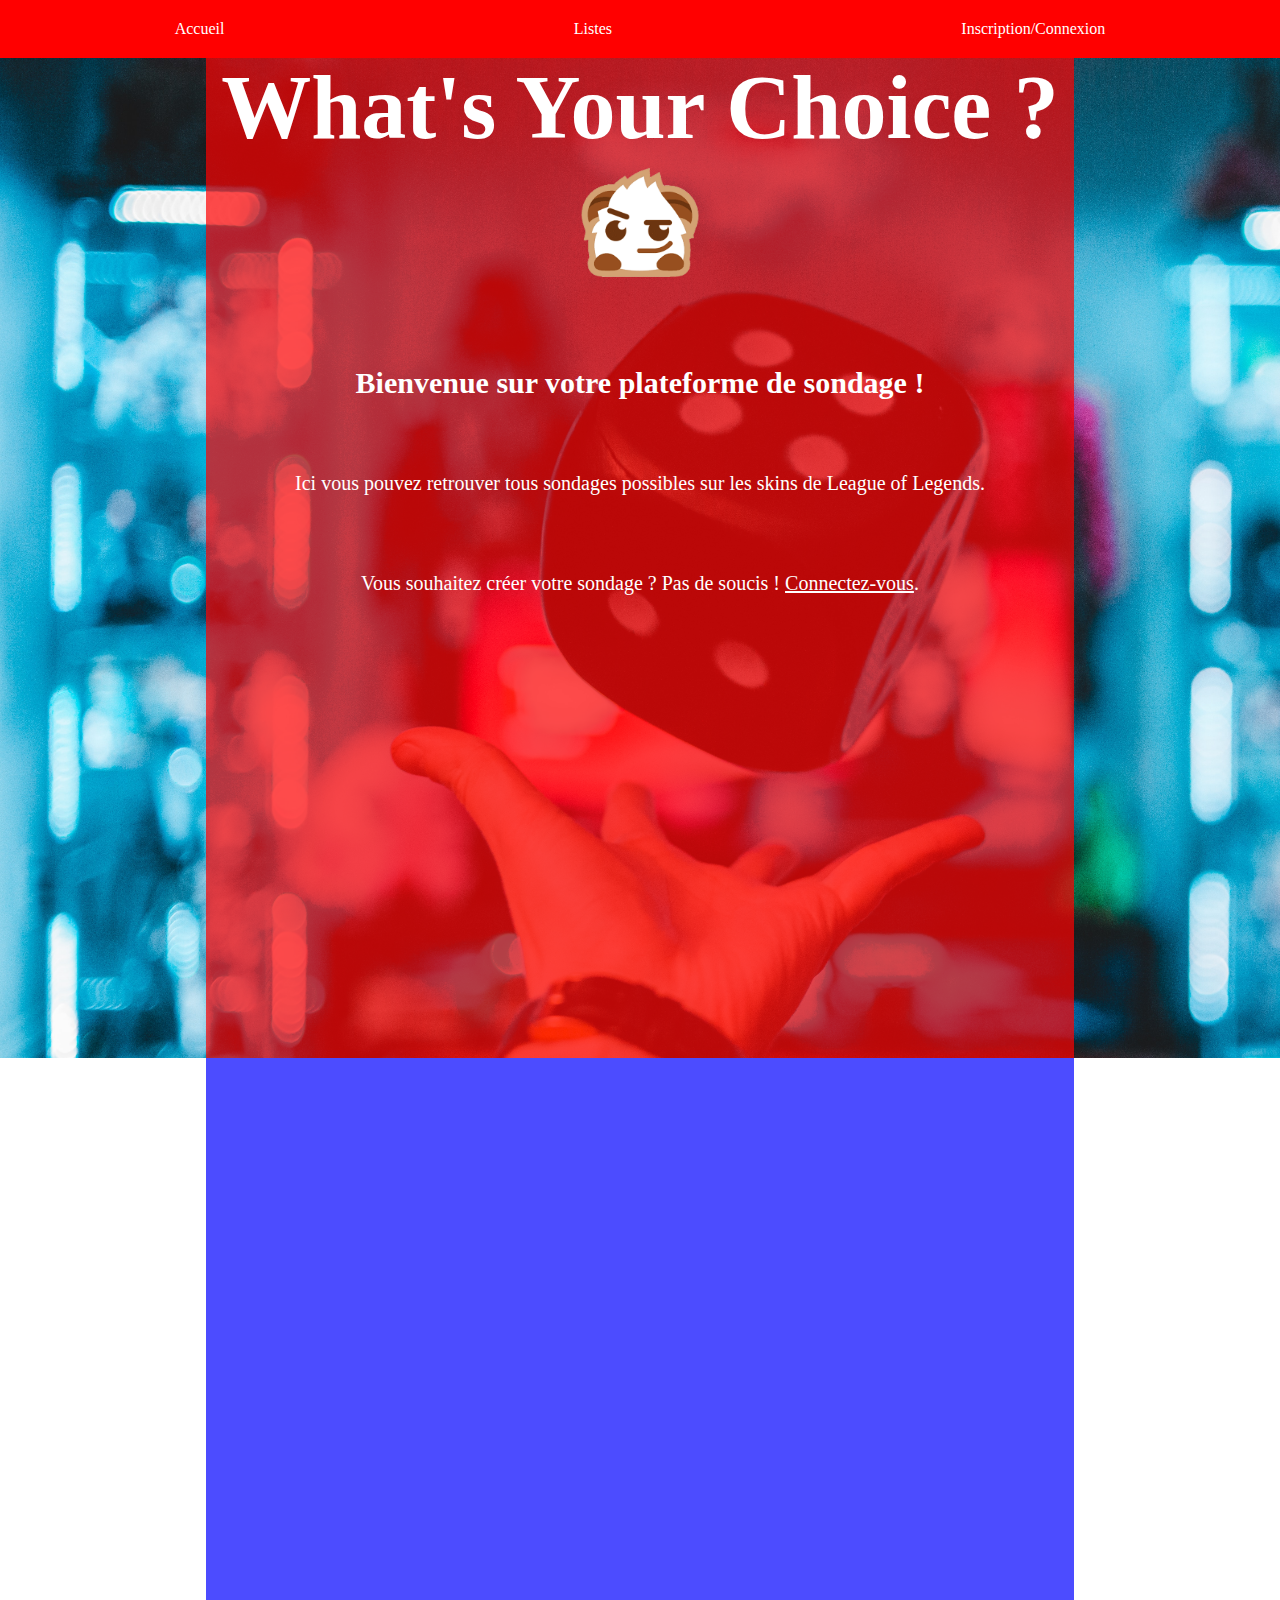
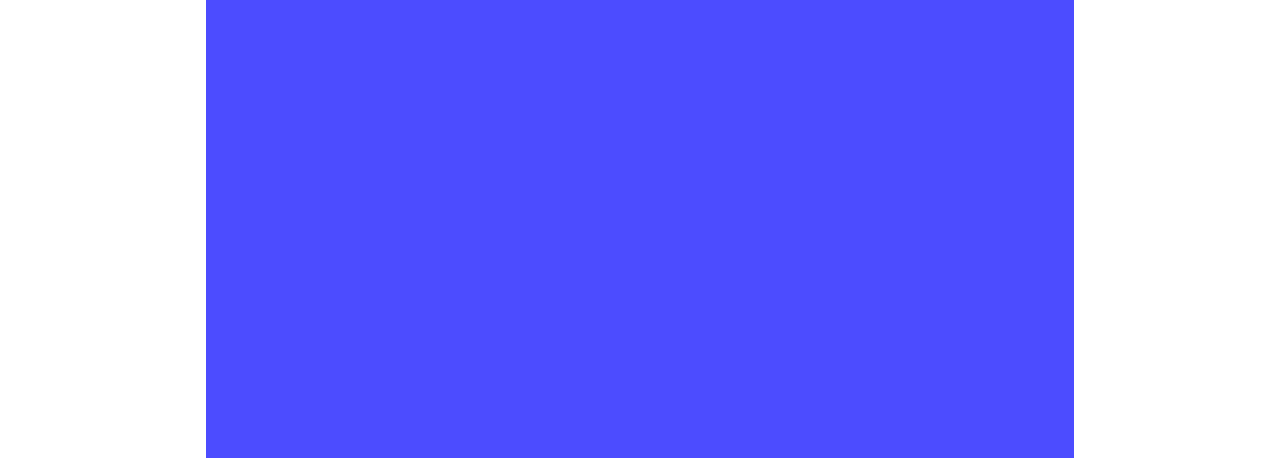
==== index.html @ 1a035a84 "initial commit" ====
<!doctype html>
<html lang="fr">
<head>
    <meta charset="UTF-8">
    <meta name="viewport"
          content="width=device-width, user-scalable=no, initial-scale=1.0, maximum-scale=1.0, minimum-scale=1.0">
    <meta http-equiv="X-UA-Compatible" content="ie=edge">
    <link rel="stylesheet" href="CSS/index.css">
    <title>Sondages</title>
</head>

<body>

<header>
    <nav>
        <a href="index.html">Accueil</a>
        <a href="lists.html">Listes</a>
        <a href="">Inscription/Connexion</a>
    </nav>
</header>

<section id="sec1" class="bg1">
    <div class="back1">
        <div>
            <h1>What's Your Choice ?</h1>
            <img src="IMG/poro.png">
            <h2>Bienvenue sur votre plateforme de sondage !</h2>
            <p>Ici vous pouvez retrouver tous sondages possibles sur les skins de League of Legends.</p>
            <p>Vous souhaitez créer votre sondage ? Pas de soucis !
                <a href="">Connectez-vous</a>.</p>
        </div>
    </div>
</section>

<section id="sec2" class="bg2">
    <div class="back2">

    </div>
</section>

</body>
</html>
---- CSS/index.css ----
/*----------- ALL -----------------------*/

*{
    margin: 0;
    padding: 0;
    box-sizing: border-box;
}

/*----------- BACKGROUNDS -----------------*/

.bg1 {
    background-image: url("../IMG/des.jpg");
    background-size: cover;
}

/*------------- ICONS -------------------*/


/*-------------- NAV -------------------*/

nav {
    background-color: red;
    display: flex;
    justify-content: space-around;
}

nav a {
    padding: 20px;
    text-decoration: none;
    color: #ffffff;
}

nav a:hover{
    color: black;
}

/*------------- SECTION 1 -------------*/

#sec1 {
    padding: 0 20px;
}

.back1 {
    height: 1000px;
    width: 70%;
    background-color: rgb(255,0,0,0.7);
    margin: 0 auto;
    text-align: center;
}

#sec1 img {
    width: 20%;
}

#sec1 div, #sec1 div a {
    color:white;
    line-height: 100px;
}

#sec1 div a:hover {
    color: black;
}

#sec1 h1 {
    font-size: 90px;
}

#sec1 h2 {
    font-size: 30px;
}

#sec1 p {
    font-size: 20px;
}


/*---------- SECTION 2 ------------*/

#sec2 {
    padding: 0 20px;
}

.back2 {
    height: 1000px;
    width: 70%;
    background-color: rgb(0,0,255,0.7);
    margin: 0 auto;
    text-align: center;
}
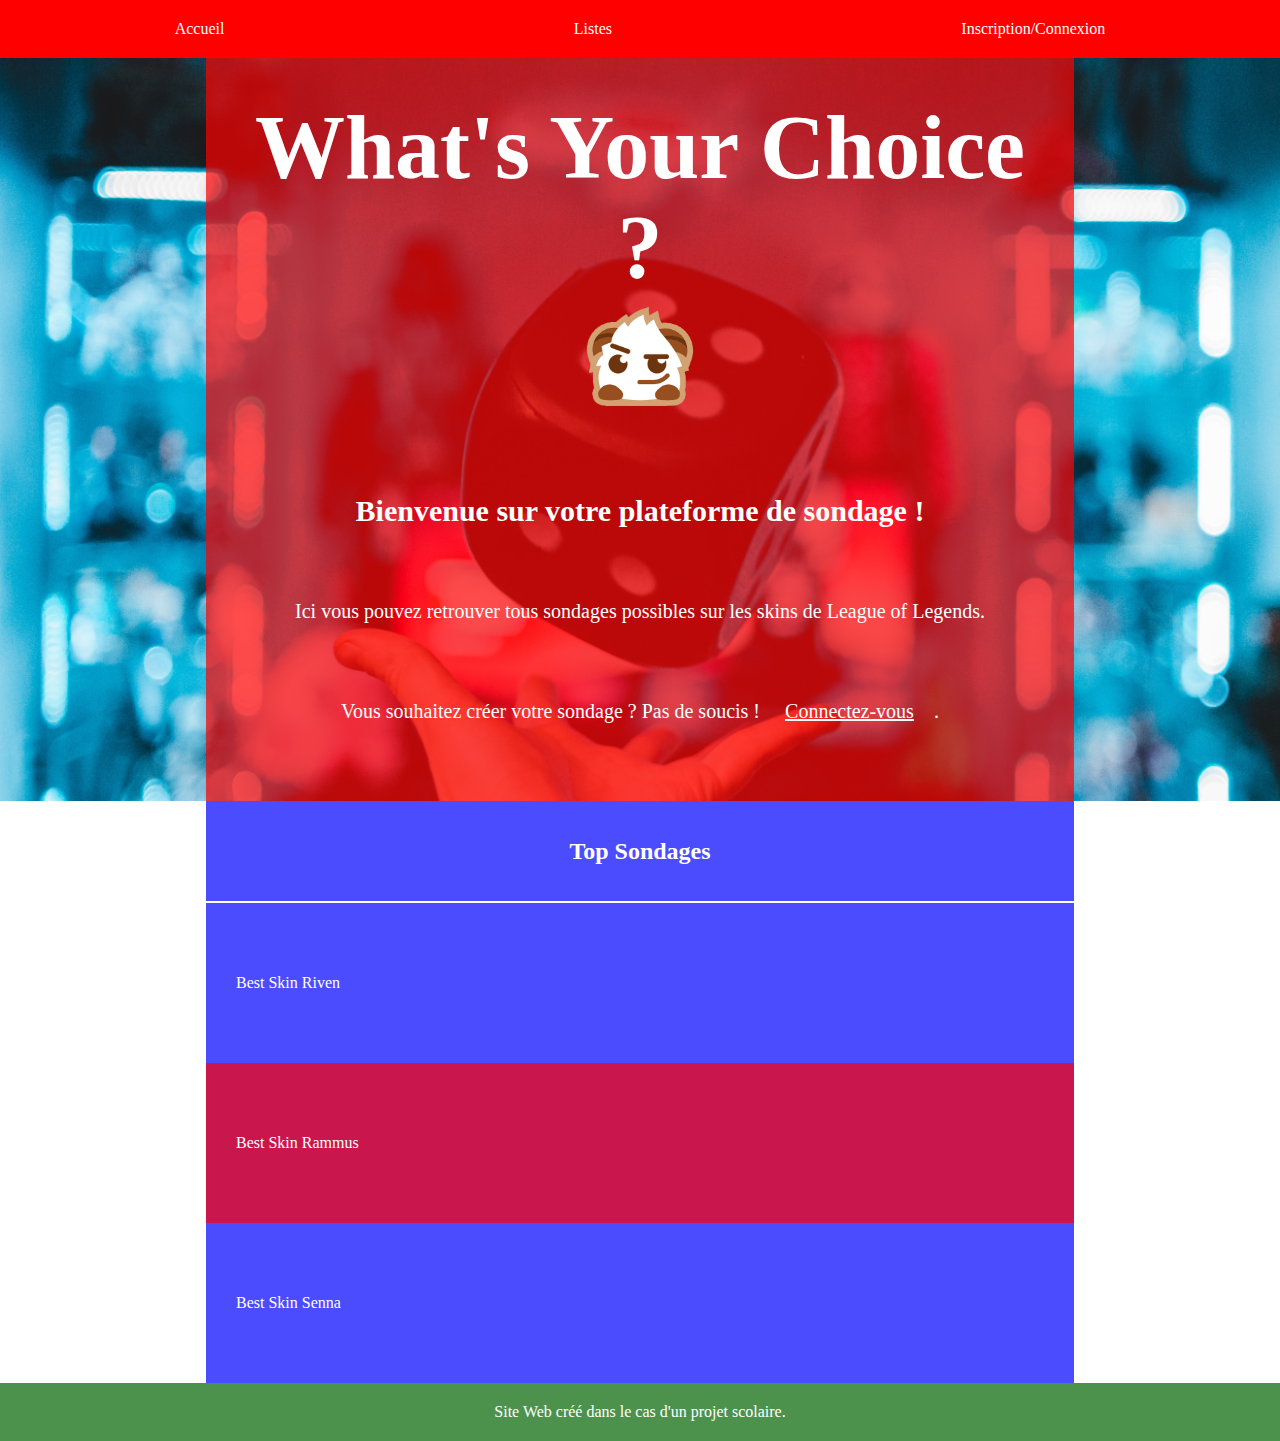
==== commit d9d81bb6: "lists done, pages close to" ====
--- a/index.html
+++ b/index.html
@@ -5,7 +5,7 @@
     <meta name="viewport"
           content="width=device-width, user-scalable=no, initial-scale=1.0, maximum-scale=1.0, minimum-scale=1.0">
     <meta http-equiv="X-UA-Compatible" content="ie=edge">
-    <link rel="stylesheet" href="CSS/index.css">
+    <link rel="stylesheet" href="CSS/style.css">
     <title>Sondages</title>
 </head>
 
@@ -34,9 +34,25 @@
 
 <section id="sec2" class="bg2">
     <div class="back2">
+        <h2>Top Sondages</h2>
+        <table>
 
+            <!-- Changer plus tard avec un seul lien adapté en JS en fonction du personnage sélectionné -->
+            <tr onclick="document.location = 'riven.html';">
+                <td>Best Skin Riven</td>
+            </tr>
+            <tr onclick="document.location = 'rammus.html';">
+                <td>Best Skin Rammus</td>
+            </tr>
+            <tr onclick="document.location = 'senna.html';">
+                <td>Best Skin Senna</td>
+            </tr>
+        </table>
     </div>
 </section>
+<footer id="sec3" class="back3">
+    <p>Site Web créé dans le cas d'un projet scolaire.</p>
+</footer>
 
 </body>
 </html>--- a/CSS/style.css
+++ b/CSS/style.css
@@ -0,0 +1,156 @@
+
+/*----------- ALL -----------------------*/
+
+*{
+    margin: 0;
+    padding: 0;
+    box-sizing: border-box;
+}
+
+/*----------- BACKGROUNDS -----------------*/
+
+.bg1 {
+    background-image: url("../IMG/des.jpg");
+    background-size: cover;
+}
+
+.bg2 {
+    background-image: url("../IMG/desk.jpg");
+    background-size: cover;
+}
+
+.bg3 {
+    background-image: url("../IMG/compet.jpg");
+    background-size: cover;
+}
+
+/*-------------- NAV -------------------*/
+
+nav {
+    background-color: red;
+    display: flex;
+    justify-content: space-around;
+}
+
+nav a {
+    padding: 20px;
+    text-decoration: none;
+    color: #ffffff;
+}
+
+nav a:hover{
+    color: black;
+}
+
+/*------------- SECTION 1 index.html-------------*/
+
+#sec1 {
+    padding: 0 20px;
+}
+
+.back1 {
+    width: 70%;
+    background-color: rgb(255,0,0,0.7);
+    margin: 0 auto;
+    text-align: center;
+}
+
+#sec1 img {
+    width: 20%;
+}
+
+#sec1 div, #sec1 div a {
+    padding: 20px;
+    color:white;
+    line-height: 100px;
+}
+
+#sec1 div a:hover {
+    color: black;
+}
+
+#sec1 h1 {
+    font-size: 90px;
+}
+
+#sec1 h2 {
+    font-size: 30px;
+}
+
+#sec1 p {
+    font-size: 20px;
+}
+
+
+/*---------- SECTION 2 index.html ------------*/
+
+#sec2 {
+    padding: 0 20px;
+}
+
+.back2 {
+    width: 70%;
+    background-color: rgb(0,0,255,0.7);
+    margin: 0 auto;
+    text-align: center;
+}
+
+#sec2 div, #sec2 div a {
+    color:white;
+    line-height: 100px;
+    text-decoration: none;
+}
+
+#sec2 table {
+    border-top: 2px solid #ffffff;
+    border-collapse: collapse;
+    width: 100%;
+  }
+  
+  #sec2 td {
+    text-align: left;
+    padding: 30px;
+    color: #ffffff;
+  }
+
+  #sec2 td:hover {
+      background-color: pink;
+  }
+  
+  #sec2 tr:nth-child(even) {
+    background-color: rgb(255,0,0,0.7);
+  }
+
+
+  /* Footer index.html */
+
+  #sec3 {
+      color: #ffffff;
+    padding: 20px;
+}
+
+  .back3 {
+    background-color: rgb(0,100,0,0.7);
+    margin: 0 auto;
+    text-align: center;
+}
+
+/* Page de sondage */
+
+.sondage{
+    margin: 0 auto;
+    width: 70%;
+    background-color: rgb(0,100,0,0.7);
+    color: #ffffff;
+}
+
+.sondage h2 {
+    text-align: center;
+    padding: 20px;
+}
+
+.sondage div{
+    border: 1px solid black;
+    border-bottom: none;
+    padding: 20px;
+}
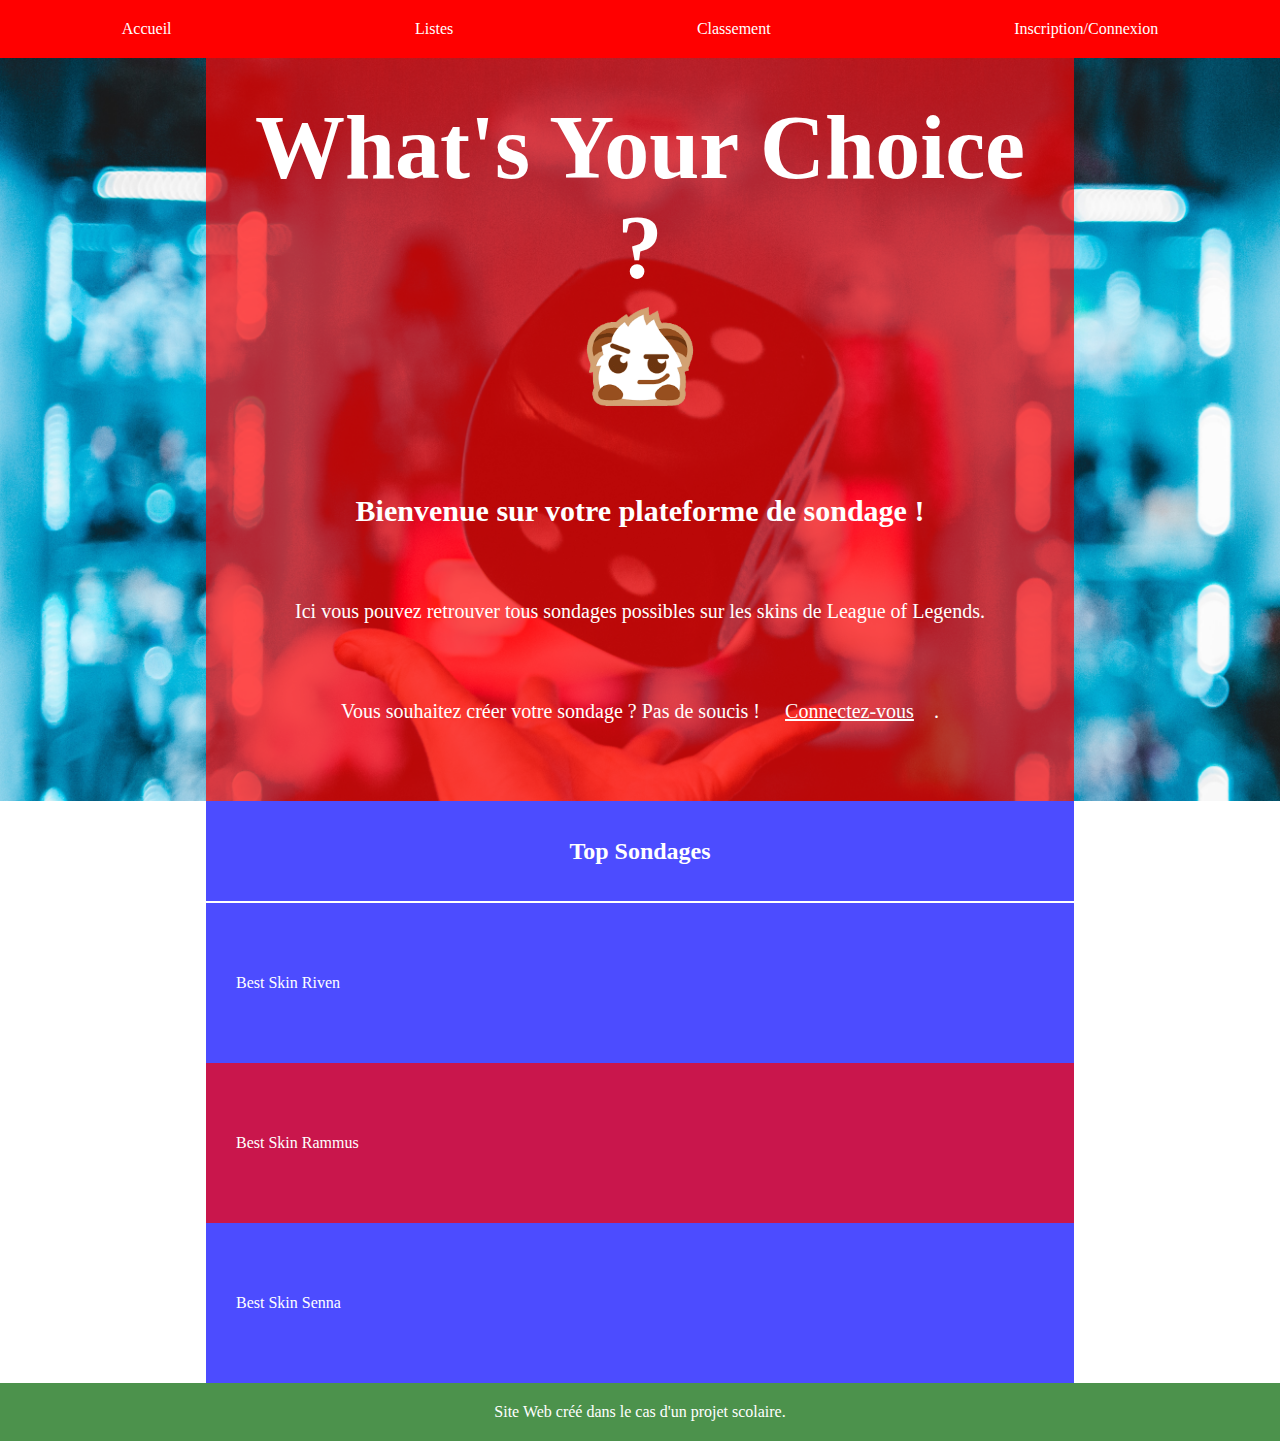
==== commit 88081d5c: "ajout du classement" ====
--- a/index.html
+++ b/index.html
@@ -15,6 +15,7 @@
     <nav>
         <a href="index.html">Accueil</a>
         <a href="lists.html">Listes</a>
+        <a href="classement.html">Classement</a>
         <a href="">Inscription/Connexion</a>
     </nav>
 </header>
@@ -23,7 +24,7 @@
     <div class="back1">
         <div>
             <h1>What's Your Choice ?</h1>
-            <img src="IMG/poro.png">
+            <img src="IMG/poro.png" alt="poro">
             <h2>Bienvenue sur votre plateforme de sondage !</h2>
             <p>Ici vous pouvez retrouver tous sondages possibles sur les skins de League of Legends.</p>
             <p>Vous souhaitez créer votre sondage ? Pas de soucis !
--- a/CSS/style.css
+++ b/CSS/style.css
@@ -21,6 +21,12 @@
 
 .bg3 {
     background-image: url("../IMG/compet.jpg");
+    background-size: cover;
+    height: 1000px;
+}
+
+.bg4 {
+    background-image: url("../IMG/desk.jpg");
     background-size: cover;
 }
 
@@ -154,3 +160,25 @@
     border-bottom: none;
     padding: 20px;
 }
+
+.button {
+    display: flex;
+    margin: 0 auto;
+}
+.button:hover {
+    background-color: blue;
+}
+
+/*-------------- Classement -------------- */
+
+.h2_classement {
+    text-align: center;
+    padding: 20px;
+    color: #ffffff;
+}
+
+.back4 {
+    margin: 0 auto;
+    width: 70%;
+    background-color: blue;
+}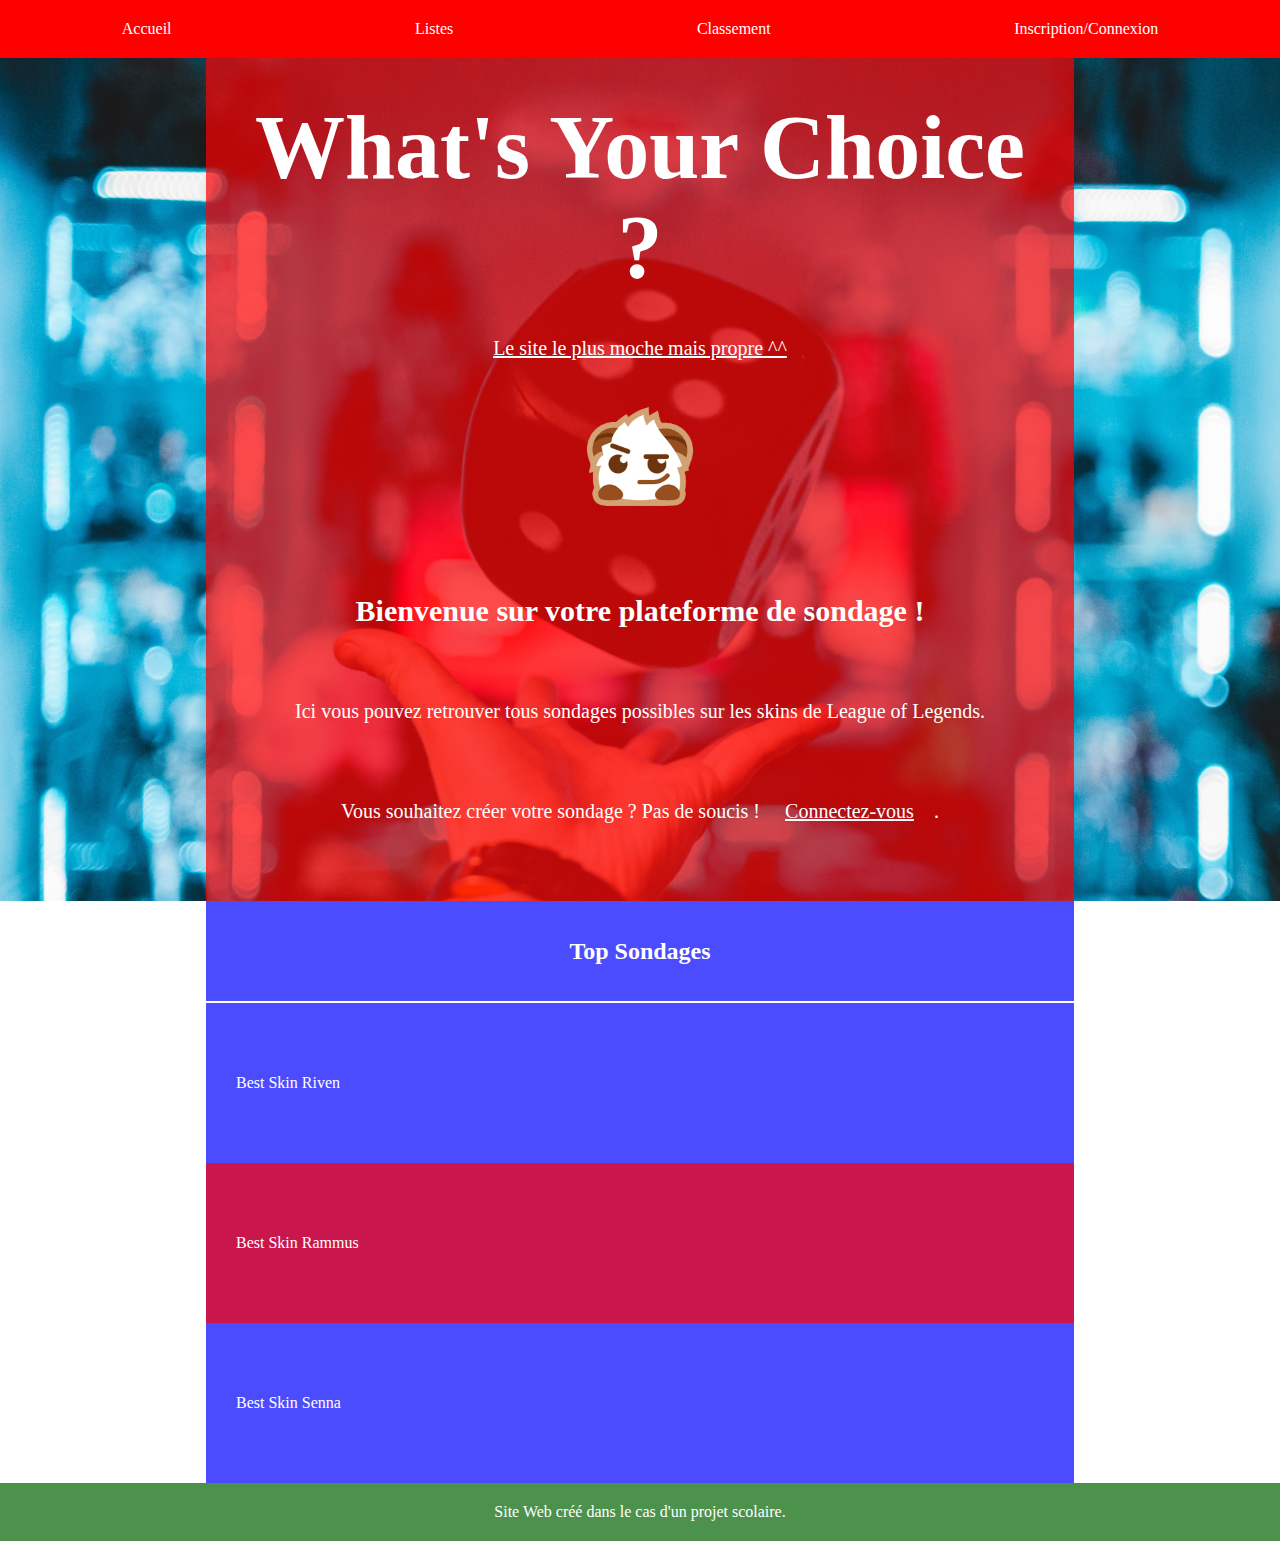
==== commit d84b9716: "ajout comment ux" ====
--- a/index.html
+++ b/index.html
@@ -24,6 +24,7 @@
     <div class="back1">
         <div>
             <h1>What's Your Choice ?</h1>
+            <p><u>Le site le plus moche mais propre ^^</u></p>
             <img src="IMG/poro.png" alt="poro">
             <h2>Bienvenue sur votre plateforme de sondage !</h2>
             <p>Ici vous pouvez retrouver tous sondages possibles sur les skins de League of Legends.</p>
--- a/CSS/style.css
+++ b/CSS/style.css
@@ -162,23 +162,48 @@
 }
 
 .button {
+    padding: 20px;
+    background-color: green;
     display: flex;
     margin: 0 auto;
 }
 .button:hover {
-    background-color: blue;
+    background-color: darkgreen;
 }
 
 /*-------------- Classement -------------- */
 
-.h2_classement {
-    text-align: center;
-    padding: 20px;
-    color: #ffffff;
-}
-
 .back4 {
     margin: 0 auto;
     width: 70%;
-    background-color: blue;
+    background-color: rgb(0,0,255,0.7);
+}
+
+.back4 p {
+    padding: 20px;
+    color: white;
+    text-align: center;
+    font-size: 50px;
+}
+
+
+/* ---------- RESPONSIVE ----------- */
+
+@media screen and (max-width: 1100px) {
+    header nav {
+        flex-direction: column;
+        text-align: center;
+    }
+
+    .back1, .back2, .back3, .back4 {
+        width: 100%;
+    }
+
+    #sec1, #sec2, #sec3 {
+        padding: 0;
+    }
+
+    .sondage {
+        width: 100%;
+    }
 }